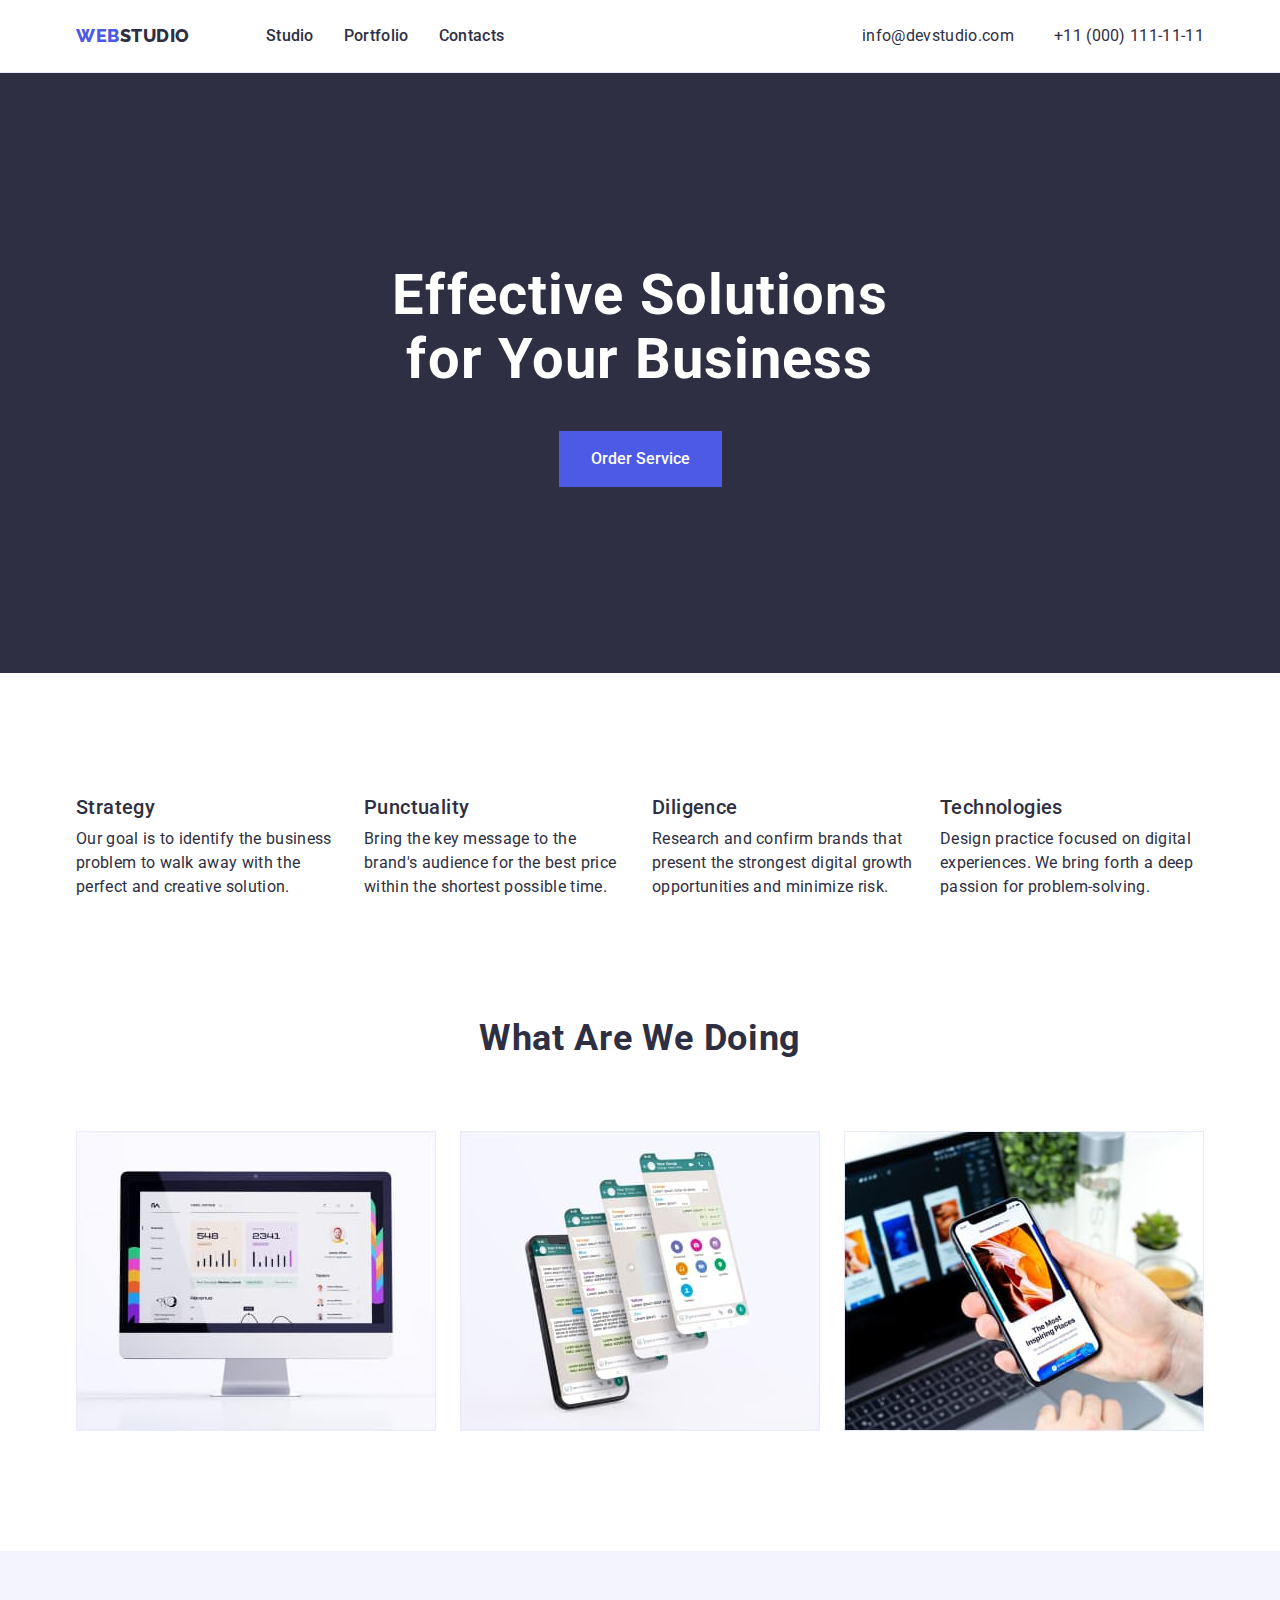
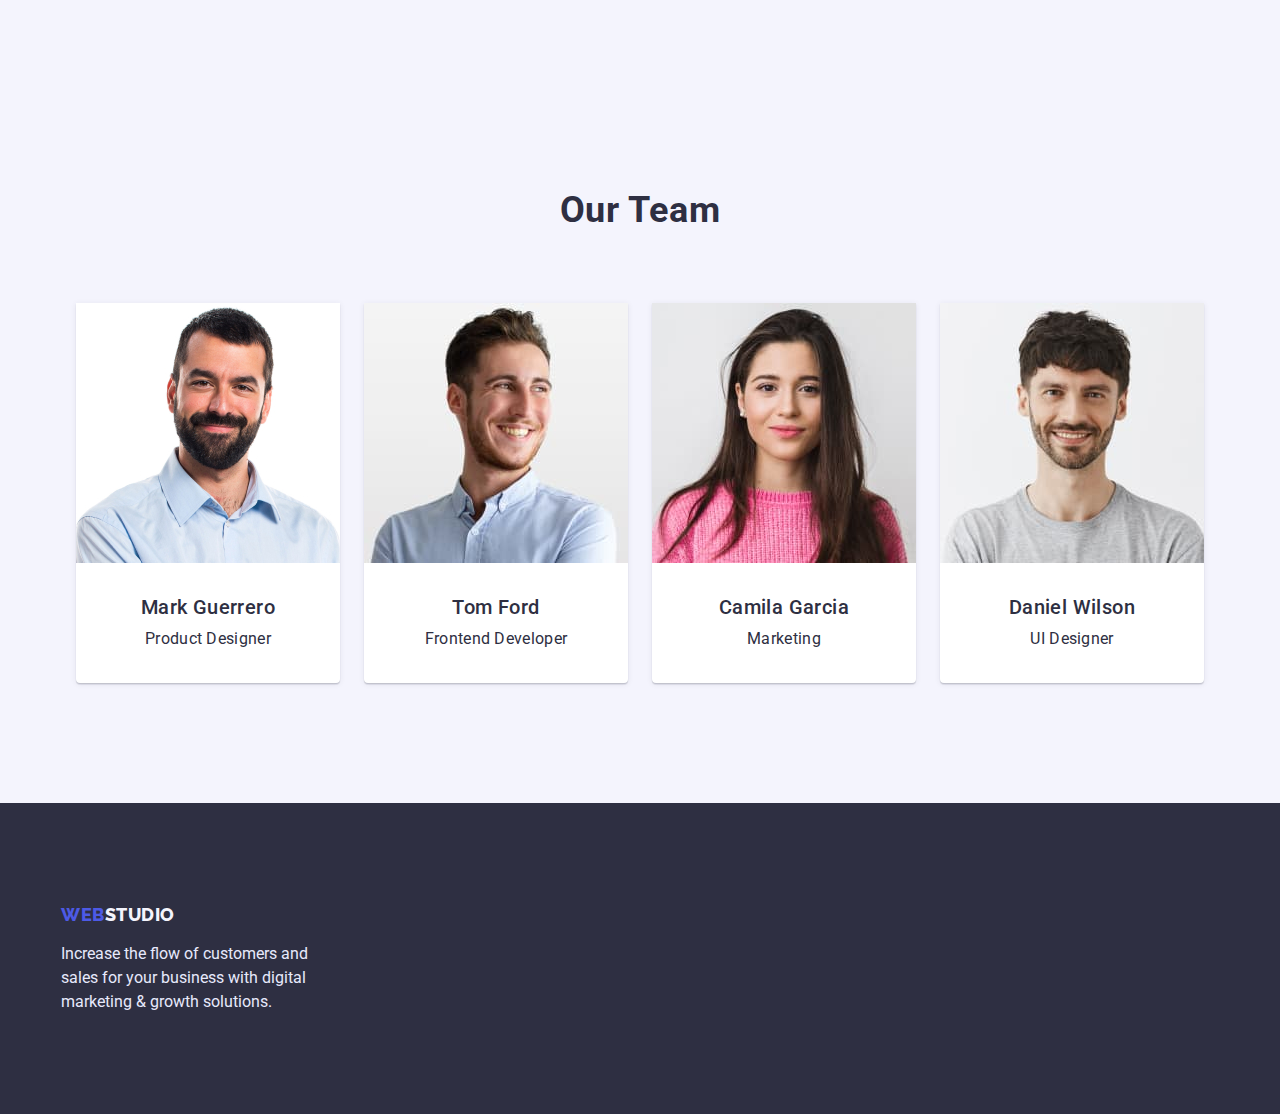
==== index.html @ 4f68b95d "finish" ====
<!DOCTYPE html>
<html lang="en">
<head>
    <meta charset="UTF-8">
    <meta http-equiv="X-UA-Compatible" content="IE=edge">
    <meta name="viewport" content="width=device-width, initial-scale=1.0">
    <title>WebStudio</title>
    <link rel="preconnect" href="https://fonts.googleapis.com">
    <link rel="preconnect" href="https://fonts.gstatic.com" crossorigin>
    <link href="https://fonts.googleapis.com/css2?family=Raleway:wght@800&family=Roboto:wght@400;500;700;900&display=swap"
        rel="stylesheet">  
    <link rel="stylesheet" href="https://cdnjs.cloudflare.com/ajax/libs/modern-normalize/1.0.0/modern-normalize.min.css" />
    <link rel="stylesheet" href="./css/styles.css">
</head>
<body>
    <header class="head">
        <div class="container head-content ">
            <nav class="nav-content">
                <a class="logo link" href="./index.html"><span class="logo-web"> Web</span>Studio</a>
                <ul class="nav-list list">
                    <li class="nav-item"> <a class="link" href="">Studio</a></li>
                    <li class="nav-item"> <a class="link" href="./portfolio.html">Portfolio</a></li>
                    <li class="nav-item"> <a class="link" href="">Contacts</a></li>
                </ul>
            </nav>
            <address class="contacts list ">
                <ul class="contacts-list ">
                    <li class="contacts-item"> <a class="link mail" href="mailto:info@devstudio.com">info@devstudio.com</a></li>
                    <li class="contacts-item"><a class="link tel" href="tel:+110001111111">+11 (000) 111-11-11</a></li>
                </ul>
            </address>
        </div>
    </header>
    <main class="main-studio">
        <section class="hero">
            <div class="container hero-content">
                <h1 class="hero-title">Effective Solutions for Your Business</h1>
                <button class="hero-button " type="button">Order Service </button> 
            </div>
        </section>
        <section class="features">
            <div class="container ">
                <h2 hidden>features</h2>
                <ul class="features-list list">
                    <li class="features-item"> 
                        <h3 class="features-title">Strategy</h3>
                        <p class="features-subtitle">Our goal is to identify the business
                        problem to walk away with the perfect and creative solution.</p>
                    </li>
                    <li class="features-item">
                        <h3 class="features-title">Punctuality</h3>
                        <p class="features-subtitle">Bring the key message to the brand's audience for the best price within the shortest possible time.</p>
                    </li>
                    <li class="features-item">
                        <h3 class="features-title">Diligence</h3>
                        <p class="features-subtitle">Research and confirm brands that present the strongest digital growth opportunities and minimize risk.</p>
                    </li>
                    <li class="features-item">
                        <h3 class="features-title">Technologies</h3>
                        <p class="features-subtitle">Design practice focused on digital experiences. We bring forth a deep passion for problem-solving.</p>
                    </li>
                </ul>
            </div>
        </section>
        <section class="work">
            <div class="container">
                <h2 class="work-title">What are we doing</h2>
                <ul class="work-list list">
                    <li class="work-item">
                        <img src="./images/work/comp.jpg" alt="computer" width="360" >
                    </li>
                    <li class="work-item">
                        <img src="./images/work/Rectangle.jpg" alt="message" width="360" >
                    </li>
                    <li class="work-item">
                        <img src="./images/work/tel.jpg" alt="result" width="360" >
                    </li>
                </ul>
            </div>
        </section>
        <section class="team">
            <div class="container">
                <h2 class="team-title">Our Team</h2>
                <ul class="team-list list">
                    <li class="team-item ">
                        <img src="./images/team/Mark-Guerrero.jpg" alt="Mark-Guerrero" width="264">
                        <h3 class="team-subtitle">Mark Guerrero</h3>
                        <p class="team-text">Product Designer</p>
                    </li>
                    <li class="team-item ">
                        <img src="./images/team/Tom-Ford.jpg" alt="Tom-Ford" width="264">
                        <h3 class="team-subtitle">Tom Ford</h3>
                        <p class="team-text">Frontend Developer</p>
                    </li>
                    <li class="team-item ">
                        <img src="./images/team/Camila-Garcia.jpg" alt="Camila-Garcia" width="264">
                        <h3 class="team-subtitle">Camila Garcia</h3>
                        <p class="team-text">Marketing</p>
                    </li>
                    <li class="team-item ">
                        <img src="./images/team/Daniel-Wilson.jpg" alt="Daniel-Wilson" width="264">
                        <h3 class="team-subtitle">Daniel Wilson</h3>
                        <p class="team-text">UI Designer</p>
                    </li>
                </ul>
                </div>
        </section>
        </div>
    </main>
    <footer class="footer">
        <div class="container footer-item">
            <a class="footer-logo link" href="./index.html"><span class="logo-web"> Web</span>Studio</a>
            <p class="footer-text">Increase the flow of customers and sales for your business with digital marketing &
                growth solutions.</p>
        </div>
    </footer>
    
</body>
</html>
---- css/styles.css ----
:root {
    --hover-color: #404BBF;
    --color-navy-blue: #2E2F42;
    --color-iris:#4D5AE5;
    --background-color-cloud:#F4F4FD;
    --
}

h1,
h2,
h3,
h4,
p {
    margin: 0;
}
ul {
    margin: 0;
    padding: 0;
}
img {
    display: block;
}


body {
    font-family: "Roboto", sans-serif;
    color:var(--color-navy-blue);
    
}
.container {
    width: 1158px;
    margin: 0 auto;
    padding: 0 15px;
    
}
.item {
   
}

.list li {
    list-style: none;
}
.link {
    display: block;

    text-decoration: none;
   color: var(--color-navy-blue);
}
.link:hover, .link:focus {
    color: var(--hover-color);
}



/*-------------------------- header --------------------------*/

.head {
    padding: 24px 0;
    box-sizing: border-box;
    border-bottom: 1px solid #E7E9FC;
    background-color: #FFFFFF
    
}
.head-content {
    display: flex;
    align-items: center;
    justify-content: space-between;
}
.nav-content {
    display: flex;
    align-items: center;
}
.logo {
    font-family: "Raleway", sans-serif;
    font-weight: 800;
    font-size: 18px;
    line-height: 1.3;
    color: var(--color-navy-blue);
    margin-right: 76px;

    letter-spacing: 0.03em;
    text-transform: uppercase;
}
.logo-web {
    font-family: "Raleway", sans-serif;
    font-weight: 800;
    font-size: 18px;
    line-height: 1.3;
    color: var(--color-iris);

    letter-spacing: 0.03em;
    text-transform: uppercase;
}


.nav-list {
    display: flex;
    gap: 30px;
    font-weight: 500;
    font-size: 16px;
    line-height: 1.5;
    letter-spacing: 0.02em;
}
.contacts-list {
    display: flex;
    gap: 40px;
}
.contacts-item {
    font-family: inherit;
    font-style: normal;
    font-weight: 400;
    font-size: 16px;
    line-height: 1.5;
    letter-spacing: 0.02em;
    color: #434455;
}
    
.mail {
}
.tel {
}



/*------------------- hero studio ---------------------*/
.hero {
    height: 600px;
    background-color: var(--color-navy-blue);
}
.hero-content {
    text-align: -webkit-center;
    padding-top: 190px;
}
.hero-title {
    width: 496px;
    height: 120px;
    font-size: 56px;
    text-align: center;
    letter-spacing: 0.02em;
    color: #FFFFFF;

}
.hero-button {
    padding: 16px 32px;
    background: var(--color-iris);
    border: 1px;
    font-weight: 500;
    font-size: 16px;
    line-height: 1.5;
    color: #FFFFFF;
    font-family: inherit;
    margin-top: 48px;
}    
    
.hero-button:hover,     .hero-button:focus  {
    background-color: var(--hover-color);
}

/*------------------- features studio ---------------------*/

.features {
    margin-top: 122px;
}

.features-list {
    display: flex;
    gap: 24px;
   
}

.features-item {
    width: calc((100% - 72px) / 4);
}

.features-title {
    font-weight: 500;
    font-size: 20px;
    line-height: 1.2;
    letter-spacing: 0.02em;

}

.features-subtitle {
    font-size: 16px;
    line-height: 1.5;
    letter-spacing: 0.02em;
    margin-top: 8px;
    width: 264px;
}


/*------------------- work studio ---------------------*/

.work {
    margin-top: 120px;
}

.work-title {
    font-weight: 700;
    font-size: 36px;
    line-height: 1.11;
    text-align: center;
    letter-spacing: 0.02em;
    text-transform: capitalize;
}

.work-list {
    display: flex;
    margin-top: 72px;
    gap: 24px;
}

.work-item {
    width: calc((100% - 48px) / 3);
}



/*------------------- team studio  ---------------------*/

.team {
    margin-top: 120px;
    padding: 120px 0;
    background: var(--background-color-cloud);
    color: var(--color-navy-blue);
}

.team-title {
    font-weight: 700;
    font-size: 36px;
    line-height: 1.11;
    text-align: center;
    letter-spacing: 0.02em;
    text-transform: capitalize;
    margin-top: 120px;
}

.team-list {
    display: flex;
    margin-top: 72px;
    gap: 24px;
}
.team-item {
    width: calc((100% - 72px) / 4);
    padding-bottom: 32px;

        background: #FFFFFF;
            box-shadow: 0px 1px 6px rgba(46, 47, 66, 0.08), 0px 1px 1px rgba(46, 47, 66, 0.16), 0px 2px 1px rgba(46, 47, 66, 0.08);
            border-radius: 0px 0px 4px 4px;
}

.team-subtitle {
    margin-top: 32px;
    font-weight: 500;
    font-size: 20px;
    line-height: 1.2;
    text-align: center;
    letter-spacing: 0.02em;
}

.team-text {
    margin-top: 8px;
    font-size: 16px;
    line-height: 1.5;
    text-align: center;
    letter-spacing: 0.02em;
}


/*------------------- filter btn portfolio ---------------------*/

.filter {
    margin-top: 96px;
}

.filter-btn {
    display: flex;
    justify-content: center;
    gap: 24px;
}

.filter-btn > li button:hover, .filter-btn > li button:focus  {
    background-color: var(--hover-color);
    color: #FFFFFF;
}

.fil-btn {

    background: var(--background-color-cloud);
    border-radius: 4px;
    border: 1px solid #E7E9FC;

    font-family: inherit;
    font-weight: 500;
    font-size: 16px;
    line-height: 1.5;
    color: #4D5AE5;

}
.filter-btn-all {
    width: 69px;
    height: 48px;
}
.filter-btn-web {
    width: 116px;
    height: 48px;
}
.filter-btn-app   {
    width: 78px;
    height: 48px;
}
.filter-btn-des {
    width: 101px;
    height: 48px;
}
.filter-btn-market {
    width: 126px;
    height: 48px;

}

/*------------------- project portfolio ---------------------*/

.project {
    margin: 72px 0 120px ;
    
}
.project-list {
    display: flex;
    flex-wrap: wrap;
    column-gap: 24px;
    row-gap: 48px;
}
.project-item {
    border: 1px solid #E7E9FC;
    width: 360px;
    flex-basis: calc((100% - 48px) / 3);
}

.project-card-info {
    display: flex;
    flex-direction: column;
    justify-content: center;
    align-items: flex-start;
    padding: 32px 16px ;
}
.project-title{
    font-weight: 500;
    font-size: 20px;
    line-height: 1.2;
    letter-spacing: 0.02em;
    color: var(--color-navy-blue);
}
.project-subtitle{
    font-size: 20px;
    line-height: 1.5;
    letter-spacing: 0.02em;
    color: var(--color-navy-blue);
    margin-top: 8px;
}



/*------------------- footer ---------------------*/
.footer {
    background: var(--color-navy-blue);
}

.footer-item {
    padding: 100px 0;
}

.footer-logo {
    margin-bottom: 16px;
    font-family: "Raleway", sans-serif;
    font-weight: 800;
    font-size: 18px;
    line-height: 1.3;
    color: #F4F4FD;

    letter-spacing: 0.03em;
    text-transform: uppercase;
}

.footer-text {
    width: 264px;
    height: 72px;
    font-size: 16px;
    line-height: 1.5;
    color: #E7E9FC;
}
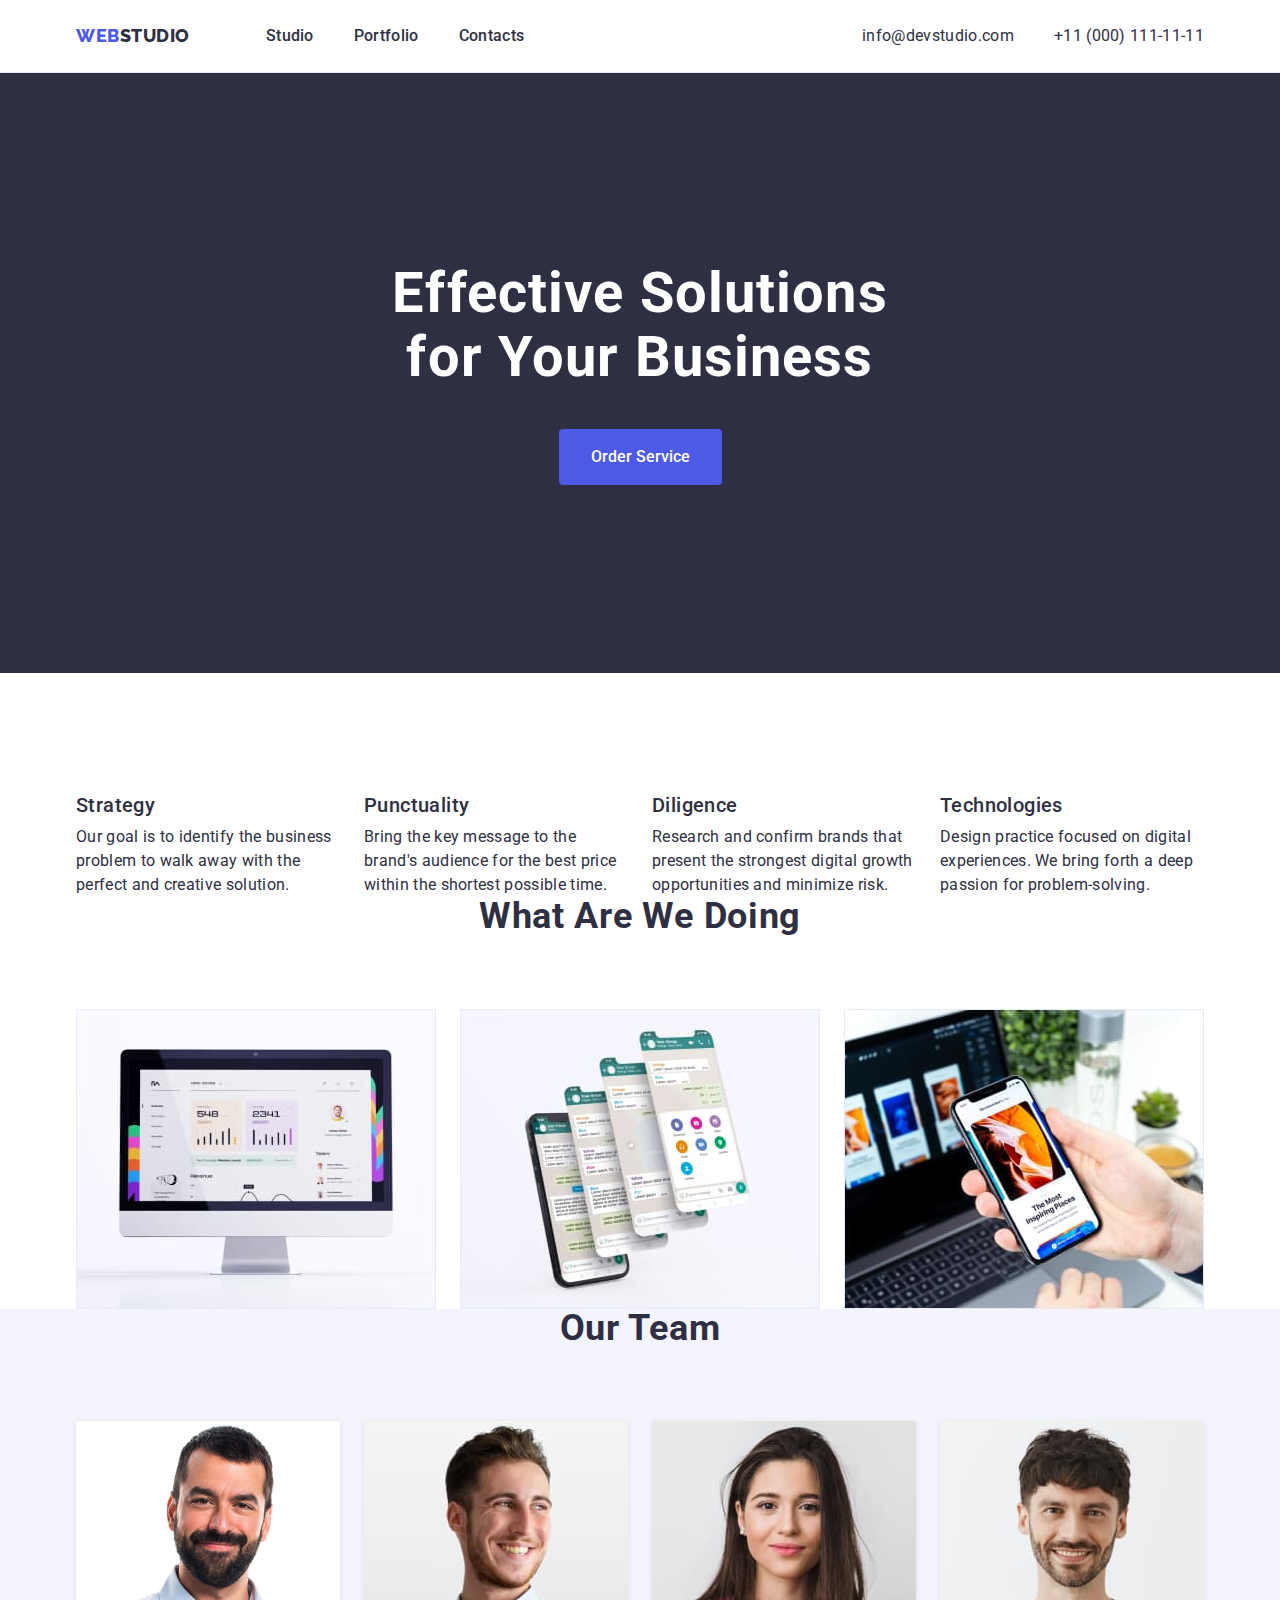
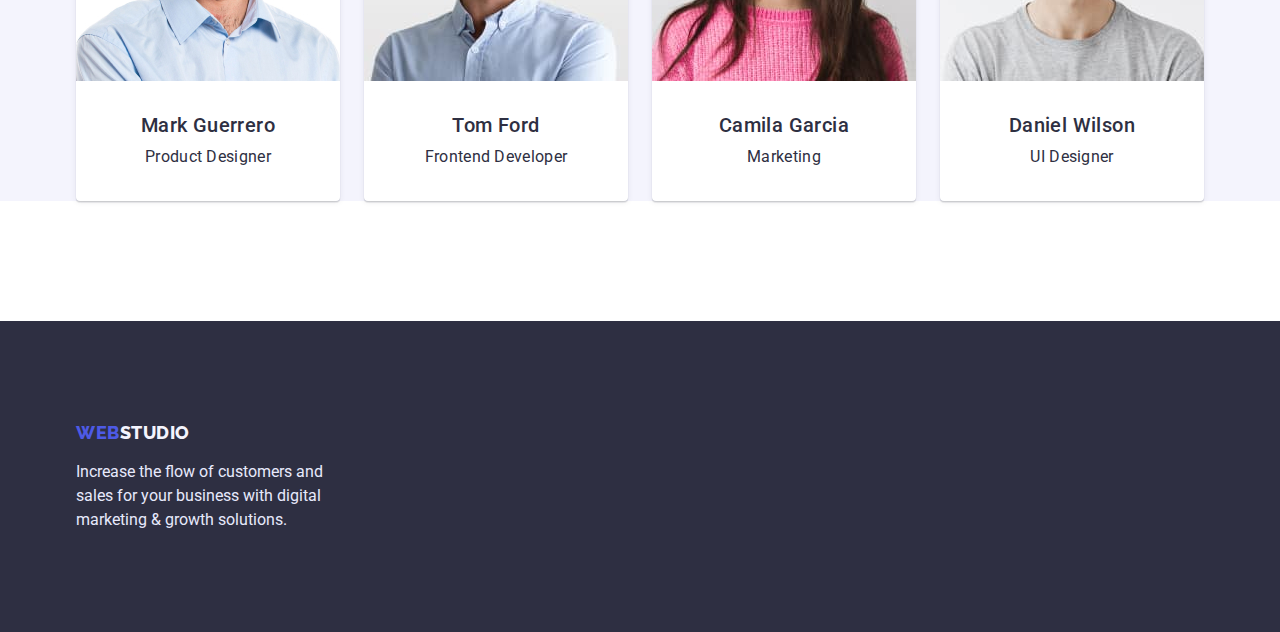
==== commit 1e70504b: "corrected" ====
--- a/index.html
+++ b/index.html
@@ -9,7 +9,7 @@
     <link rel="preconnect" href="https://fonts.gstatic.com" crossorigin>
     <link href="https://fonts.googleapis.com/css2?family=Raleway:wght@800&family=Roboto:wght@400;500;700;900&display=swap"
         rel="stylesheet">  
-    <link rel="stylesheet" href="https://cdnjs.cloudflare.com/ajax/libs/modern-normalize/1.0.0/modern-normalize.min.css" />
+    <link rel="stylesheet" href="https://cdnjs.cloudflare.com/ajax/libs/modern-normalize/1.0.0/modern-normalize.min.css" >
     <link rel="stylesheet" href="./css/styles.css">
 </head>
 <body>
@@ -38,77 +38,78 @@
                 <button class="hero-button " type="button">Order Service </button> 
             </div>
         </section>
-        <section class="features">
-            <div class="container ">
-                <h2 hidden>features</h2>
-                <ul class="features-list list">
-                    <li class="features-item"> 
-                        <h3 class="features-title">Strategy</h3>
-                        <p class="features-subtitle">Our goal is to identify the business
-                        problem to walk away with the perfect and creative solution.</p>
-                    </li>
-                    <li class="features-item">
-                        <h3 class="features-title">Punctuality</h3>
-                        <p class="features-subtitle">Bring the key message to the brand's audience for the best price within the shortest possible time.</p>
-                    </li>
-                    <li class="features-item">
-                        <h3 class="features-title">Diligence</h3>
-                        <p class="features-subtitle">Research and confirm brands that present the strongest digital growth opportunities and minimize risk.</p>
-                    </li>
-                    <li class="features-item">
-                        <h3 class="features-title">Technologies</h3>
-                        <p class="features-subtitle">Design practice focused on digital experiences. We bring forth a deep passion for problem-solving.</p>
-                    </li>
-                </ul>
-            </div>
+        <section class="main-content">
+            <section class="features">
+                <div class="container ">
+                    <h2 hidden>features</h2>
+                    <ul class="features-list list">
+                        <li class="features-item"> 
+                            <h3 class="features-title">Strategy</h3>
+                            <p class="features-subtitle">Our goal is to identify the business
+                            problem to walk away with the perfect and creative solution.</p>
+                        </li>
+                        <li class="features-item">
+                            <h3 class="features-title">Punctuality</h3>
+                            <p class="features-subtitle">Bring the key message to the brand's audience for the best price within the shortest possible time.</p>
+                        </li>
+                        <li class="features-item">
+                            <h3 class="features-title">Diligence</h3>
+                            <p class="features-subtitle">Research and confirm brands that present the strongest digital growth opportunities and minimize risk.</p>
+                        </li>
+                        <li class="features-item">
+                            <h3 class="features-title">Technologies</h3>
+                            <p class="features-subtitle">Design practice focused on digital experiences. We bring forth a deep passion for problem-solving.</p>
+                        </li>
+                    </ul>
+                </div>
+            </section>
+            <section class="work">
+                <div class="container">
+                    <h2 class="work-title">What are we doing</h2>
+                    <ul class="work-list list">
+                        <li class="work-item">
+                            <img src="./images/work/comp.jpg" alt="computer" width="360" >
+                        </li>
+                        <li class="work-item">
+                            <img src="./images/work/Rectangle.jpg" alt="message" width="360" >
+                        </li>
+                        <li class="work-item">
+                            <img src="./images/work/tel.jpg" alt="result" width="360" >
+                        </li>
+                    </ul>
+                </div>
+            </section>
+            <section class="team team-content">
+                <div class="container">
+                    <h2 class="team-title">Our Team</h2>
+                    <ul class="team-list list">
+                        <li class="team-item ">
+                            <img src="./images/team/Mark-Guerrero.jpg" alt="Mark-Guerrero" width="264">
+                            <h3 class="team-subtitle">Mark Guerrero</h3>
+                            <p class="team-text">Product Designer</p>
+                        </li>
+                        <li class="team-item ">
+                            <img src="./images/team/Tom-Ford.jpg" alt="Tom-Ford" width="264">
+                            <h3 class="team-subtitle">Tom Ford</h3>
+                            <p class="team-text">Frontend Developer</p>
+                        </li>
+                        <li class="team-item ">
+                            <img src="./images/team/Camila-Garcia.jpg" alt="Camila-Garcia" width="264">
+                            <h3 class="team-subtitle">Camila Garcia</h3>
+                            <p class="team-text">Marketing</p>
+                        </li>
+                        <li class="team-item ">
+                            <img src="./images/team/Daniel-Wilson.jpg" alt="Daniel-Wilson" width="264">
+                            <h3 class="team-subtitle">Daniel Wilson</h3>
+                            <p class="team-text">UI Designer</p>
+                        </li>
+                    </ul>
+                </div>
+            </section>
         </section>
-        <section class="work">
-            <div class="container">
-                <h2 class="work-title">What are we doing</h2>
-                <ul class="work-list list">
-                    <li class="work-item">
-                        <img src="./images/work/comp.jpg" alt="computer" width="360" >
-                    </li>
-                    <li class="work-item">
-                        <img src="./images/work/Rectangle.jpg" alt="message" width="360" >
-                    </li>
-                    <li class="work-item">
-                        <img src="./images/work/tel.jpg" alt="result" width="360" >
-                    </li>
-                </ul>
-            </div>
-        </section>
-        <section class="team">
-            <div class="container">
-                <h2 class="team-title">Our Team</h2>
-                <ul class="team-list list">
-                    <li class="team-item ">
-                        <img src="./images/team/Mark-Guerrero.jpg" alt="Mark-Guerrero" width="264">
-                        <h3 class="team-subtitle">Mark Guerrero</h3>
-                        <p class="team-text">Product Designer</p>
-                    </li>
-                    <li class="team-item ">
-                        <img src="./images/team/Tom-Ford.jpg" alt="Tom-Ford" width="264">
-                        <h3 class="team-subtitle">Tom Ford</h3>
-                        <p class="team-text">Frontend Developer</p>
-                    </li>
-                    <li class="team-item ">
-                        <img src="./images/team/Camila-Garcia.jpg" alt="Camila-Garcia" width="264">
-                        <h3 class="team-subtitle">Camila Garcia</h3>
-                        <p class="team-text">Marketing</p>
-                    </li>
-                    <li class="team-item ">
-                        <img src="./images/team/Daniel-Wilson.jpg" alt="Daniel-Wilson" width="264">
-                        <h3 class="team-subtitle">Daniel Wilson</h3>
-                        <p class="team-text">UI Designer</p>
-                    </li>
-                </ul>
-                </div>
-        </section>
-        </div>
     </main>
     <footer class="footer">
-        <div class="container footer-item">
+        <div class="container ">
             <a class="footer-logo link" href="./index.html"><span class="logo-web"> Web</span>Studio</a>
             <p class="footer-text">Increase the flow of customers and sales for your business with digital marketing &
                 growth solutions.</p>
--- a/css/styles.css
+++ b/css/styles.css
@@ -4,7 +4,7 @@
     --color-navy-blue: #2E2F42;
     --color-iris:#4D5AE5;
     --background-color-cloud:#F4F4FD;
-    --
+    
 }
 
 h1,
@@ -43,12 +43,16 @@
 }
 .link {
     display: block;
-
     text-decoration: none;
-   color: var(--color-navy-blue);
+    color: var(--color-navy-blue);
+
 }
 .link:hover, .link:focus {
     color: var(--hover-color);
+}
+.main-content{
+    padding: 120px 0;
+
 }
 
 
@@ -66,6 +70,7 @@
     display: flex;
     align-items: center;
     justify-content: space-between;
+
 }
 .nav-content {
     display: flex;
@@ -93,7 +98,8 @@
     text-transform: uppercase;
 }
 
-
+.contacts {
+}
 .nav-list {
     display: flex;
     gap: 30px;
@@ -101,6 +107,7 @@
     font-size: 16px;
     line-height: 1.5;
     letter-spacing: 0.02em;
+    gap: 40px;
 }
 .contacts-list {
     display: flex;
@@ -125,14 +132,14 @@
 
 /*------------------- hero studio ---------------------*/
 .hero {
-    height: 600px;
+    padding: 188px 0;
     background-color: var(--color-navy-blue);
+    text-align: center;
 }
 .hero-content {
-    text-align: -webkit-center;
-    padding-top: 190px;
 }
 .hero-title {
+    margin: 0 auto;
     width: 496px;
     height: 120px;
     font-size: 56px;
@@ -151,6 +158,7 @@
     color: #FFFFFF;
     font-family: inherit;
     margin-top: 48px;
+    border-radius: 4px;
 }    
     
 .hero-button:hover,     .hero-button:focus  {
@@ -158,11 +166,8 @@
 }
 
 /*------------------- features studio ---------------------*/
-
 .features {
-    margin-top: 122px;
-}
-
+}
 .features-list {
     display: flex;
     gap: 24px;
@@ -191,11 +196,8 @@
 
 
 /*------------------- work studio ---------------------*/
-
 .work {
-    margin-top: 120px;
-}
-
+}
 .work-title {
     font-weight: 700;
     font-size: 36px;
@@ -220,10 +222,11 @@
 /*------------------- team studio  ---------------------*/
 
 .team {
-    margin-top: 120px;
-    padding: 120px 0;
     background: var(--background-color-cloud);
     color: var(--color-navy-blue);
+}
+.team-content {
+    padding-top: 0px;
 }
 
 .team-title {
@@ -233,7 +236,6 @@
     text-align: center;
     letter-spacing: 0.02em;
     text-transform: capitalize;
-    margin-top: 120px;
 }
 
 .team-list {
@@ -245,9 +247,9 @@
     width: calc((100% - 72px) / 4);
     padding-bottom: 32px;
 
-        background: #FFFFFF;
-            box-shadow: 0px 1px 6px rgba(46, 47, 66, 0.08), 0px 1px 1px rgba(46, 47, 66, 0.16), 0px 2px 1px rgba(46, 47, 66, 0.08);
-            border-radius: 0px 0px 4px 4px;
+    background: #FFFFFF;
+    box-shadow: 0px 1px 6px rgba(46, 47, 66, 0.08), 0px 1px 1px rgba(46, 47, 66, 0.16), 0px 2px 1px rgba(46, 47, 66, 0.08);
+    border-radius: 0px 0px 4px 4px;
 }
 
 .team-subtitle {
@@ -271,7 +273,6 @@
 /*------------------- filter btn portfolio ---------------------*/
 
 .filter {
-    margin-top: 96px;
 }
 
 .filter-btn {
@@ -286,7 +287,7 @@
 }
 
 .fil-btn {
-
+    margin-bottom: 72px;
     background: var(--background-color-cloud);
     border-radius: 4px;
     border: 1px solid #E7E9FC;
@@ -323,8 +324,7 @@
 /*------------------- project portfolio ---------------------*/
 
 .project {
-    margin: 72px 0 120px ;
-    
+ padding: 96px 0 120px;    
 }
 .project-list {
     display: flex;
@@ -333,7 +333,6 @@
     row-gap: 48px;
 }
 .project-item {
-    border: 1px solid #E7E9FC;
     width: 360px;
     flex-basis: calc((100% - 48px) / 3);
 }
@@ -344,6 +343,7 @@
     justify-content: center;
     align-items: flex-start;
     padding: 32px 16px ;
+    border: 1px solid #E7E9FC;
 }
 .project-title{
     font-weight: 500;
@@ -353,7 +353,7 @@
     color: var(--color-navy-blue);
 }
 .project-subtitle{
-    font-size: 20px;
+    font-size: 16px;
     line-height: 1.5;
     letter-spacing: 0.02em;
     color: var(--color-navy-blue);
@@ -365,11 +365,9 @@
 /*------------------- footer ---------------------*/
 .footer {
     background: var(--color-navy-blue);
-}
-
-.footer-item {
-    padding: 100px 0;
-}
+        padding: 100px 0;
+}
+
 
 .footer-logo {
     margin-bottom: 16px;
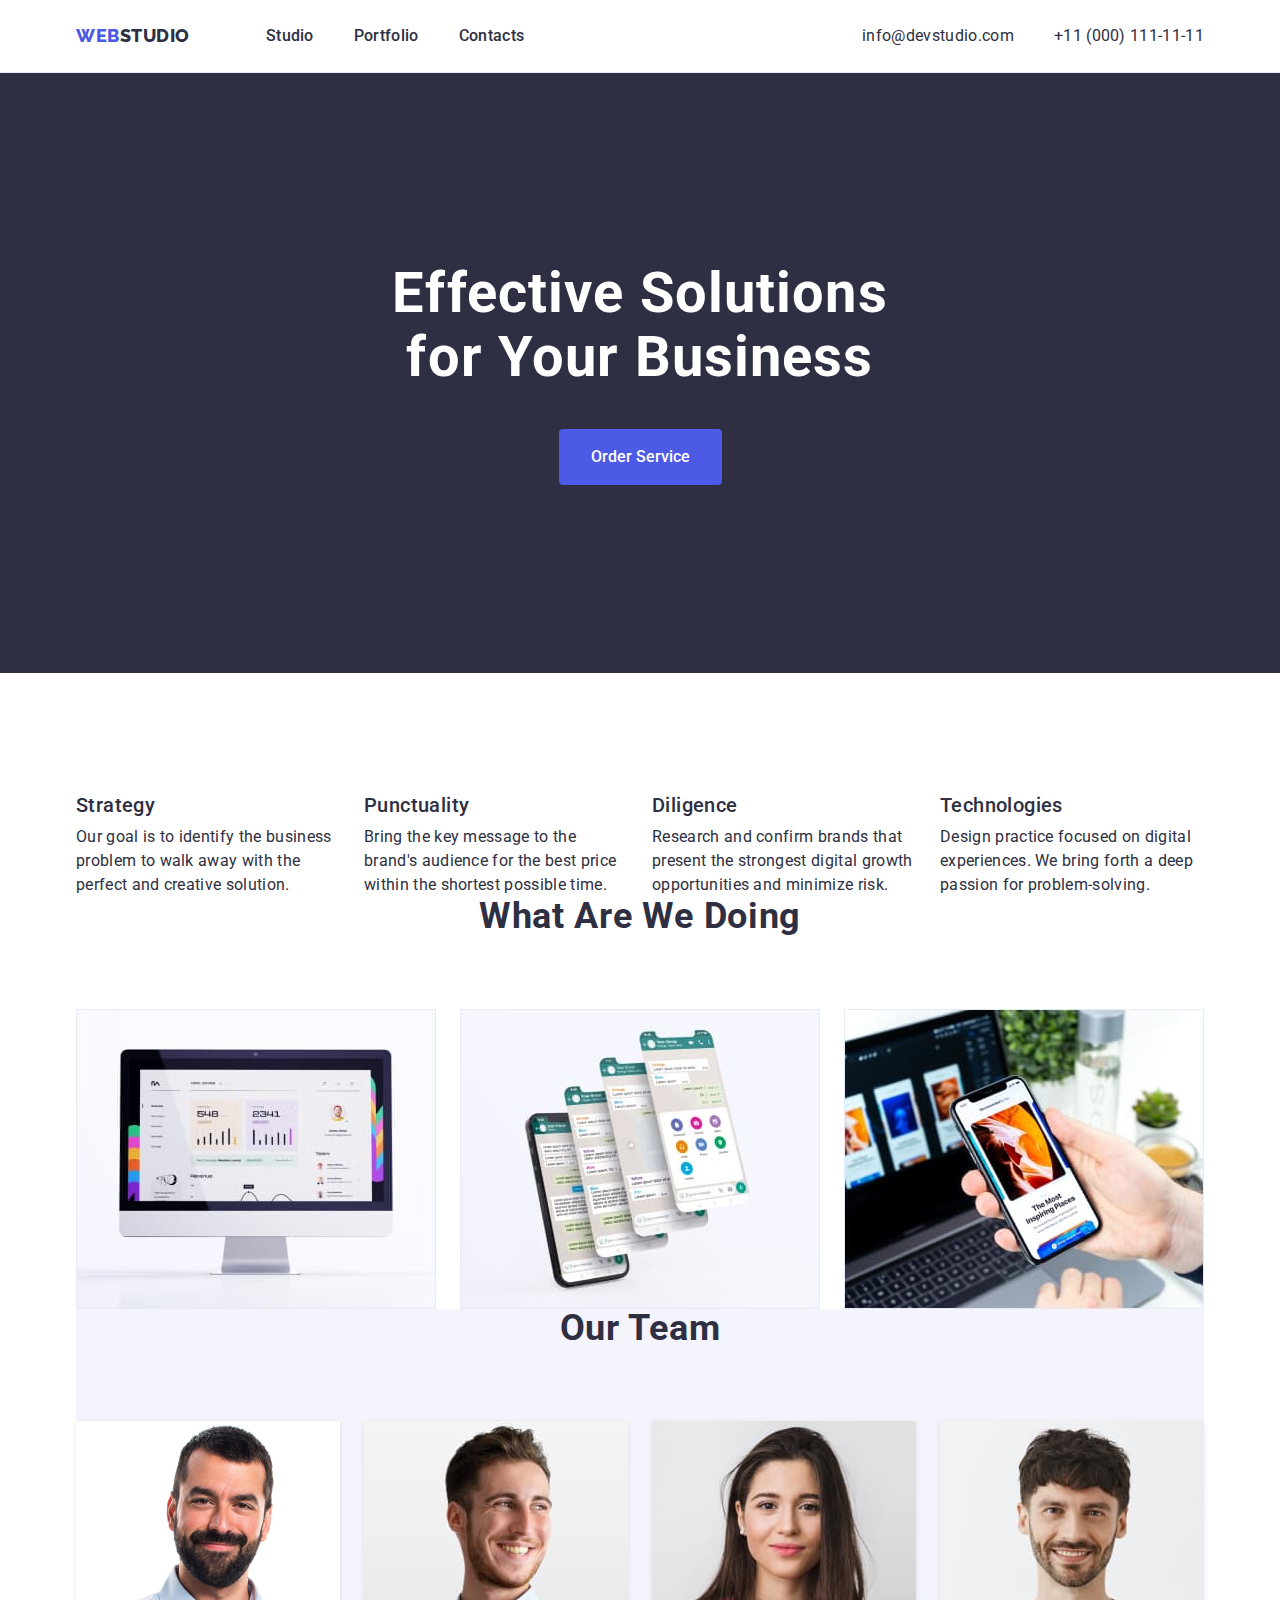
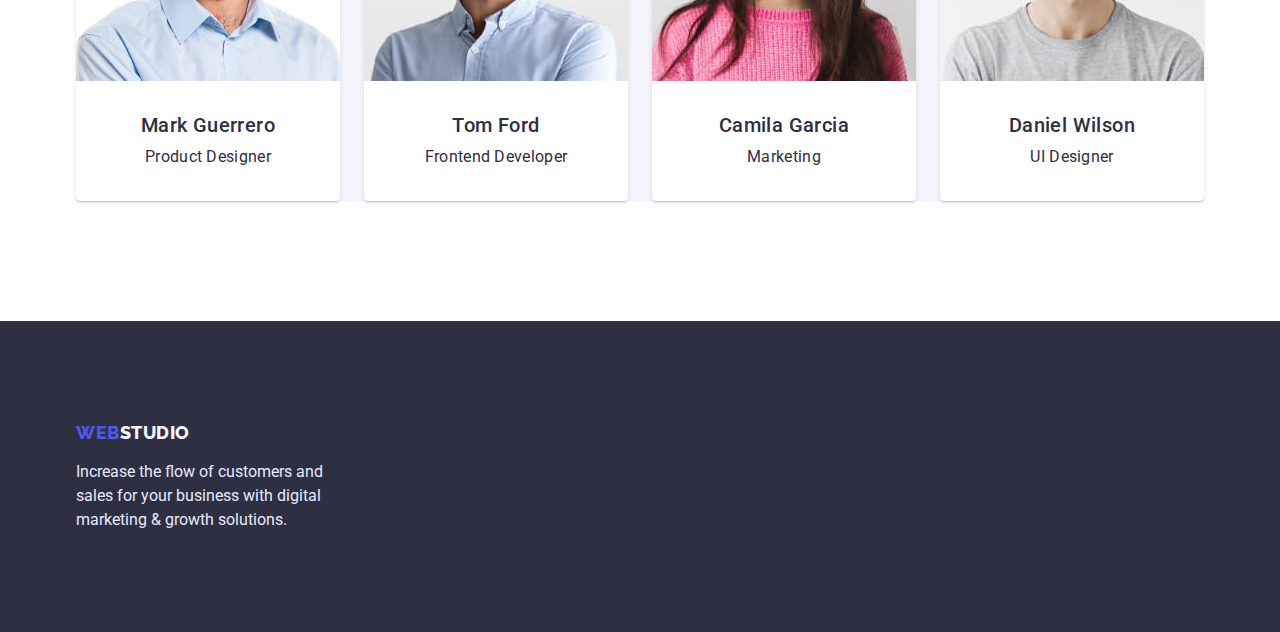
==== commit ea8e7ada: "corrected" ====
--- a/index.html
+++ b/index.html
@@ -39,8 +39,8 @@
             </div>
         </section>
         <section class="main-content">
+            <div class="container ">
             <section class="features">
-                <div class="container ">
                     <h2 hidden>features</h2>
                     <ul class="features-list list">
                         <li class="features-item"> 
@@ -61,10 +61,8 @@
                             <p class="features-subtitle">Design practice focused on digital experiences. We bring forth a deep passion for problem-solving.</p>
                         </li>
                     </ul>
-                </div>
             </section>
             <section class="work">
-                <div class="container">
                     <h2 class="work-title">What are we doing</h2>
                     <ul class="work-list list">
                         <li class="work-item">
@@ -77,10 +75,8 @@
                             <img src="./images/work/tel.jpg" alt="result" width="360" >
                         </li>
                     </ul>
-                </div>
             </section>
             <section class="team team-content">
-                <div class="container">
                     <h2 class="team-title">Our Team</h2>
                     <ul class="team-list list">
                         <li class="team-item ">
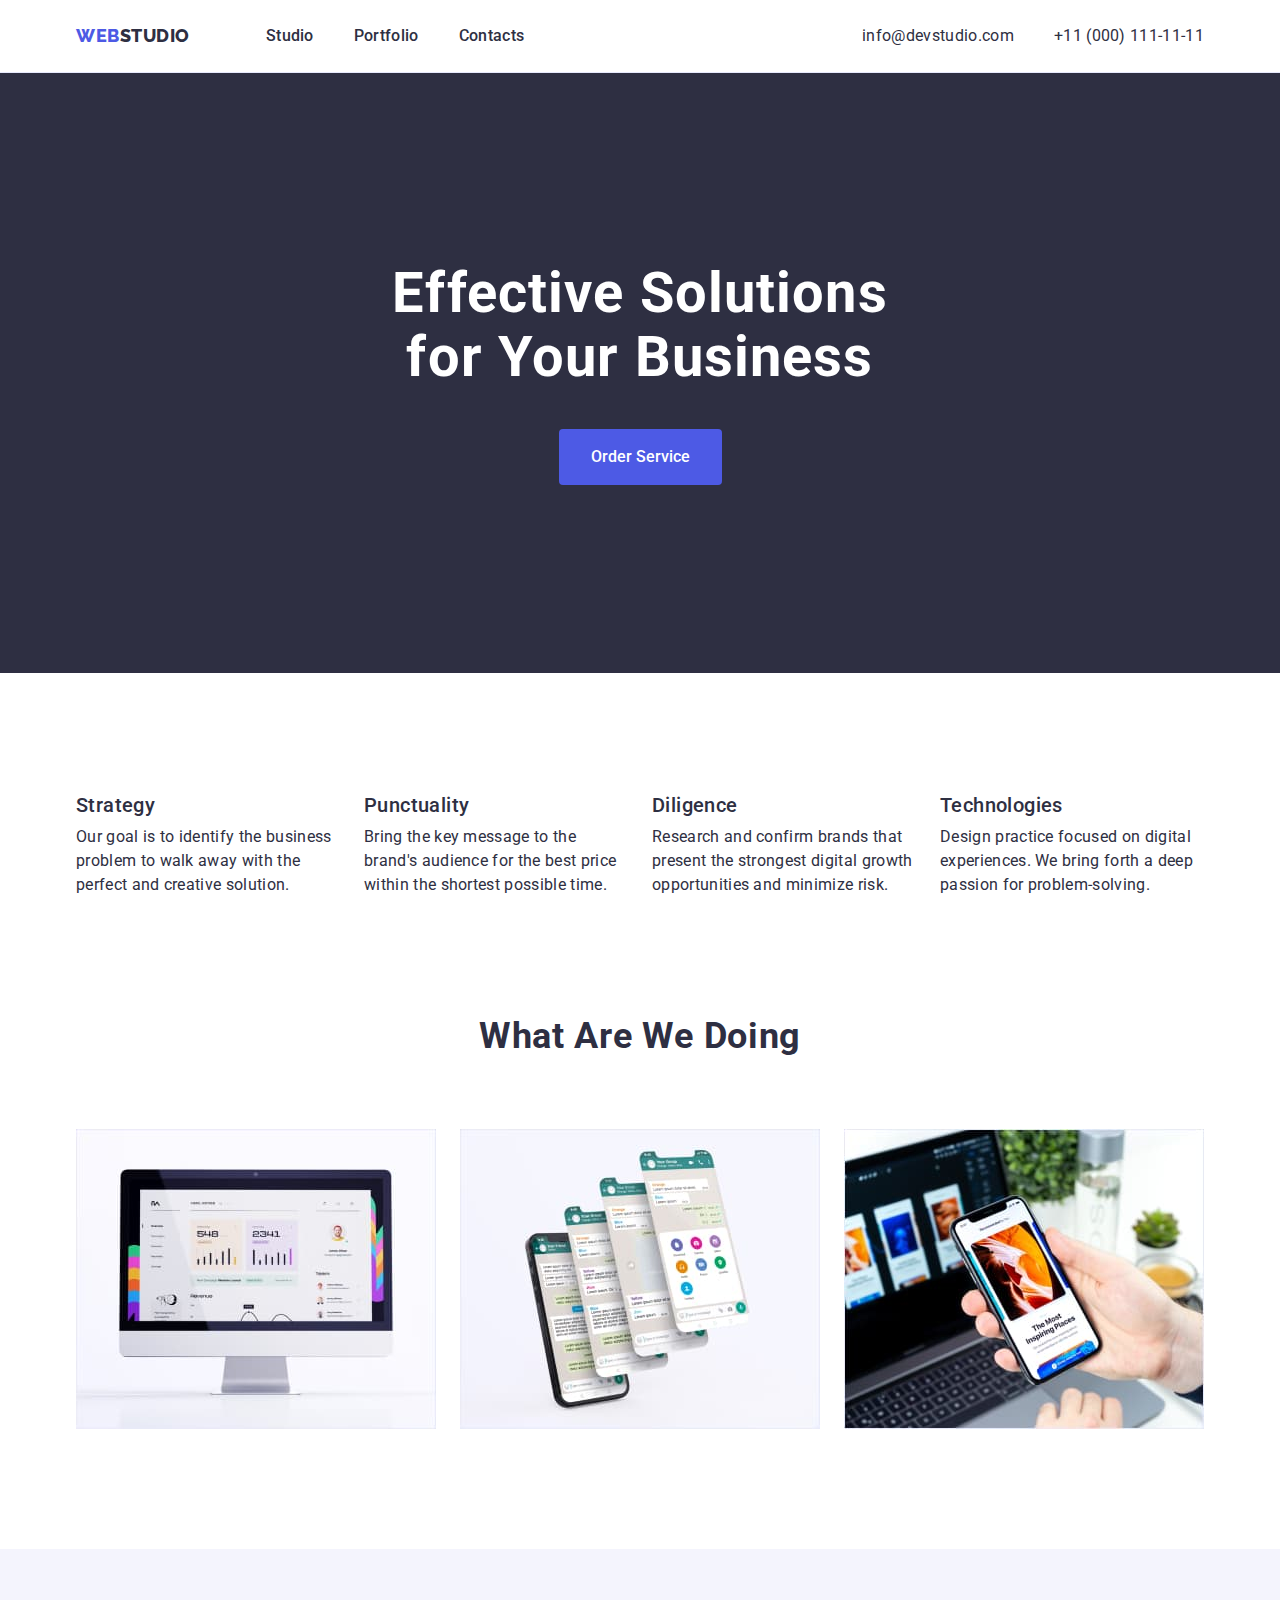
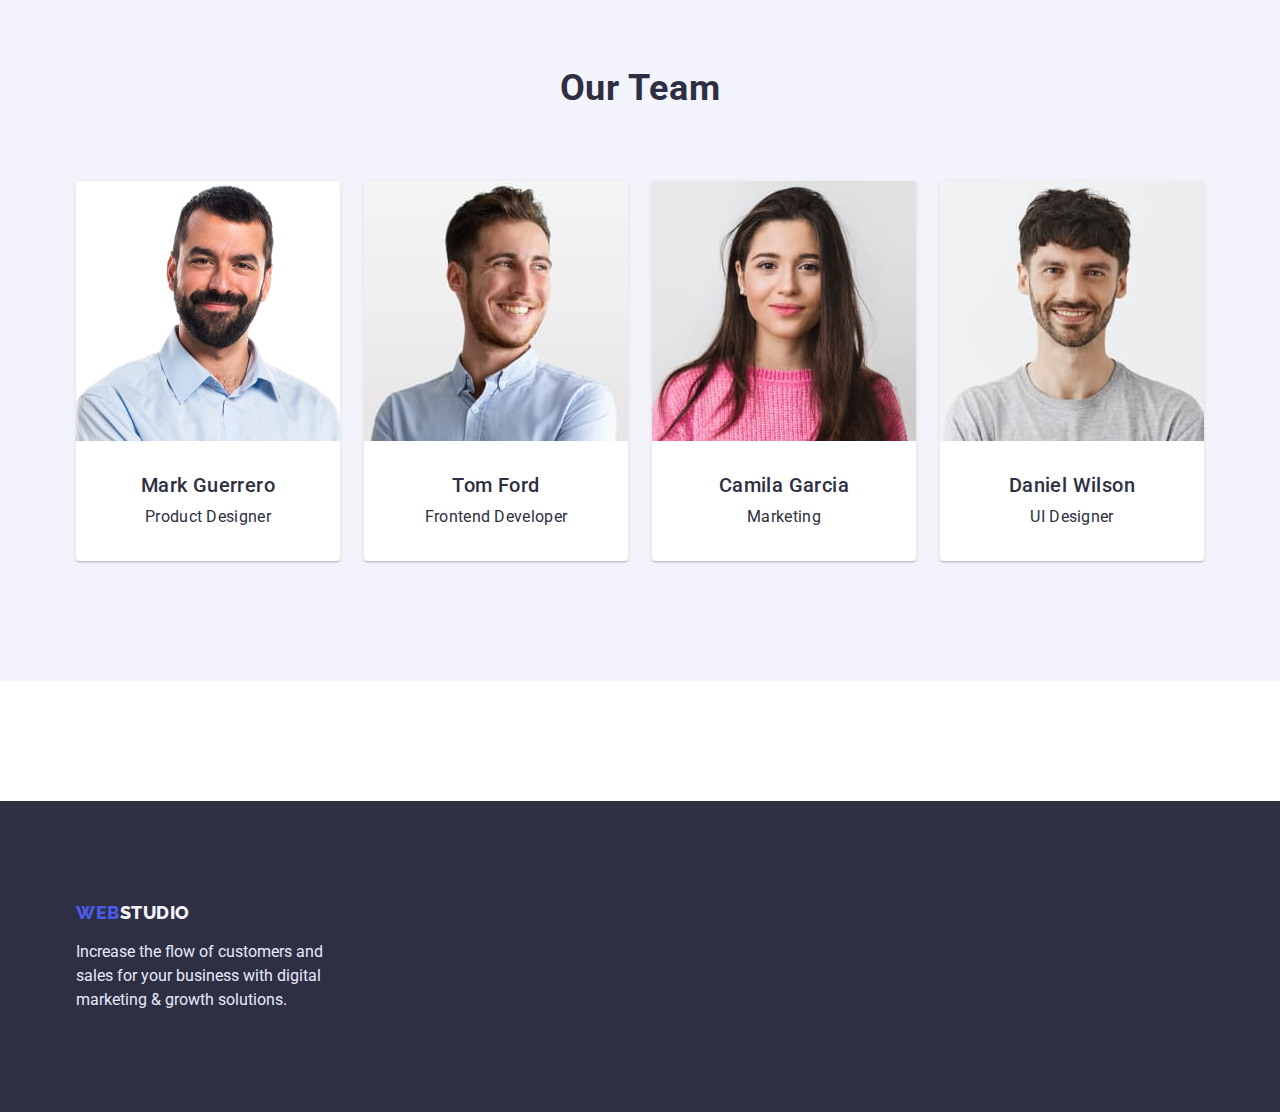
==== commit 90a8713a: "corrected" ====
--- a/index.html
+++ b/index.html
@@ -39,8 +39,8 @@
             </div>
         </section>
         <section class="main-content">
-            <div class="container ">
             <section class="features">
+                <div class="container ">
                     <h2 hidden>features</h2>
                     <ul class="features-list list">
                         <li class="features-item"> 
@@ -61,8 +61,10 @@
                             <p class="features-subtitle">Design practice focused on digital experiences. We bring forth a deep passion for problem-solving.</p>
                         </li>
                     </ul>
+                </div>
             </section>
             <section class="work">
+                <div class="container">
                     <h2 class="work-title">What are we doing</h2>
                     <ul class="work-list list">
                         <li class="work-item">
@@ -75,8 +77,10 @@
                             <img src="./images/work/tel.jpg" alt="result" width="360" >
                         </li>
                     </ul>
+                </div>
             </section>
             <section class="team team-content">
+                <div class="container">
                     <h2 class="team-title">Our Team</h2>
                     <ul class="team-list list">
                         <li class="team-item ">
--- a/css/styles.css
+++ b/css/styles.css
@@ -20,6 +20,8 @@
 }
 img {
     display: block;
+    max-width: 100%;
+    height: auto;
 }
 
 
@@ -49,10 +51,6 @@
 }
 .link:hover, .link:focus {
     color: var(--hover-color);
-}
-.main-content{
-    padding: 120px 0;
-
 }
 
 
@@ -166,7 +164,14 @@
 }
 
 /*------------------- features studio ---------------------*/
+
+
+.main-content {
+    padding: 120px 0;
+
+}
 .features {
+    padding-bottom: 120px;
 }
 .features-list {
     display: flex;
@@ -197,6 +202,7 @@
 
 /*------------------- work studio ---------------------*/
 .work {
+    padding-bottom: 120px;
 }
 .work-title {
     font-weight: 700;
@@ -226,7 +232,7 @@
     color: var(--color-navy-blue);
 }
 .team-content {
-    padding-top: 0px;
+    padding: 120px 0;
 }
 
 .team-title {
